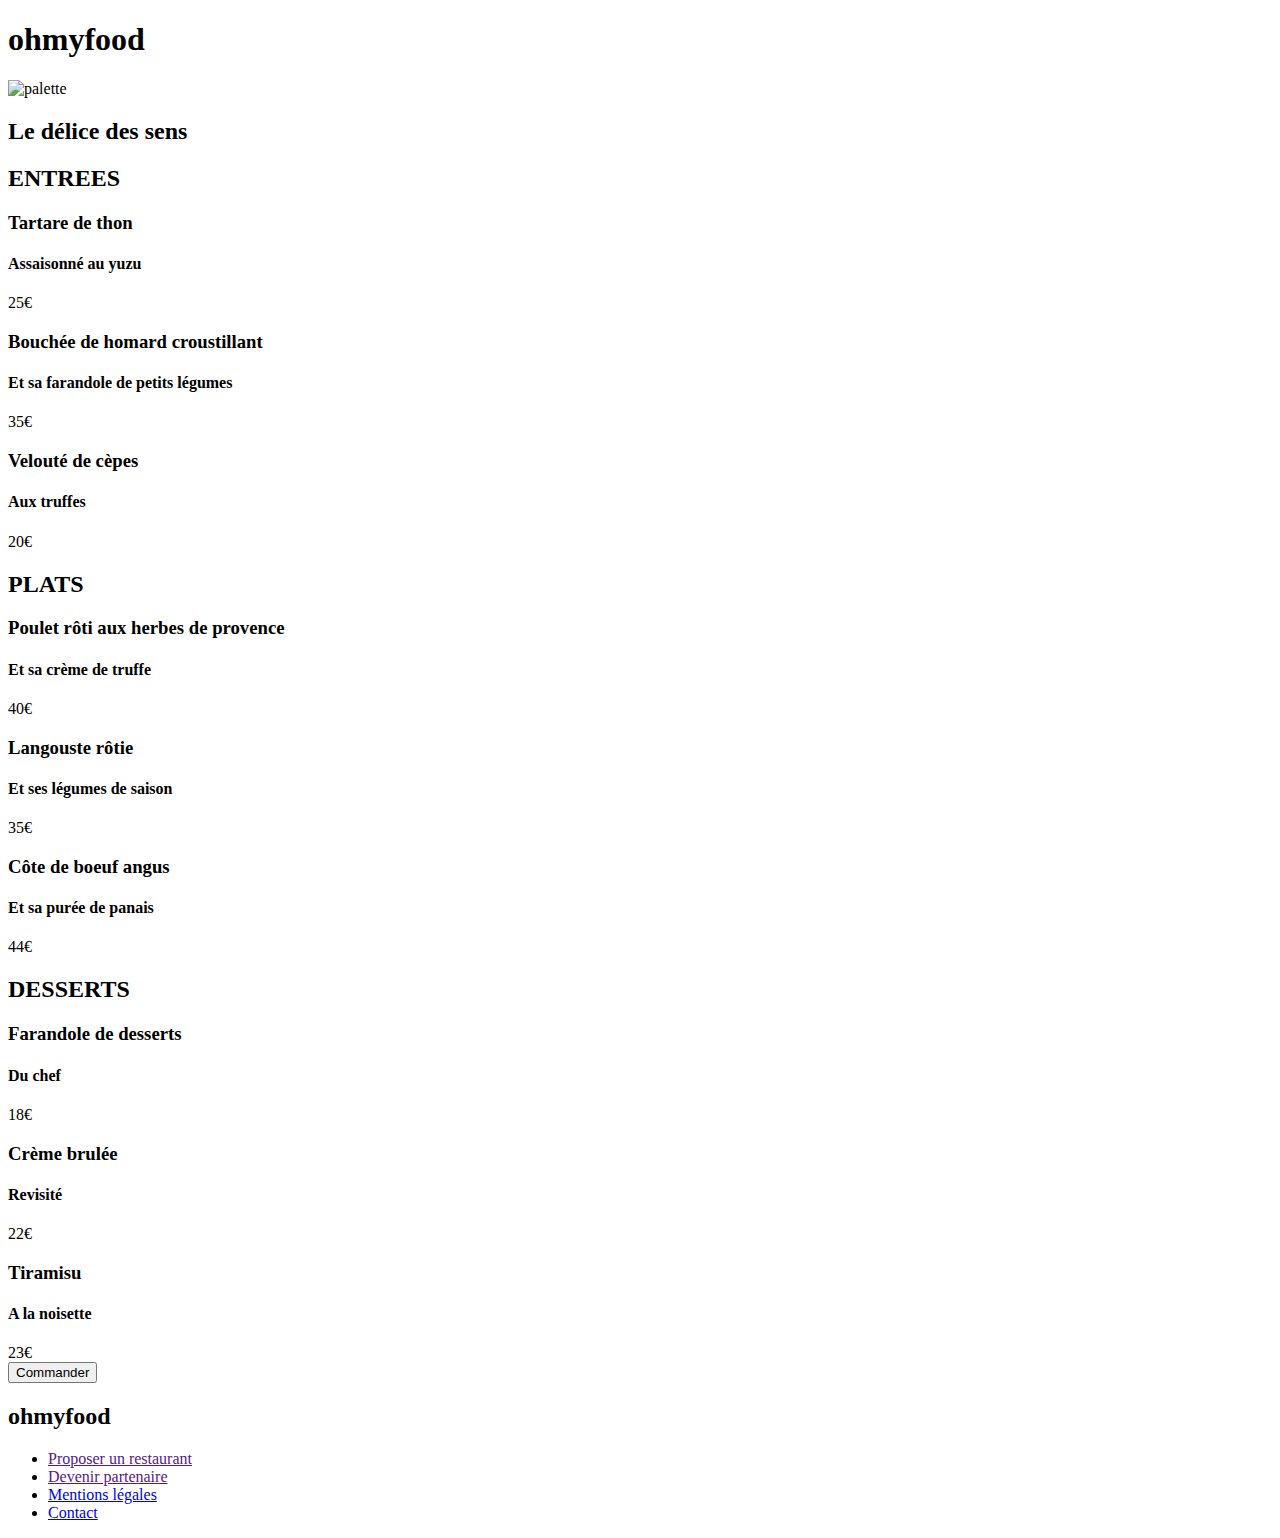
==== délice.html @ fc26acbf "Add files via upload" ====
<!DOCTYPE html>
<html lang="fr">
<head>
        <meta charset="UTF-8">
        <meta name="viewport" content="width=device-width, initial-scale=1.0">
        <link rel="stylesheet" href="https://use.fontawesome.com/releases/v5.15.1/css/all.css" integrity="sha384-vp86vTRFVJgpjF9jiIGPEEqYqlDwgyBgEF109VFjmqGmIY/Y4HV4d3Gp2irVfcrp" crossorigin="anonymous">
        <link href="https://fonts.googleapis.com/css2?family=Shrikhand&display=swap" rel="stylesheet" />
        <link href="https://fonts.googleapis.com/css2?family=Roboto&display=swap" rel="stylesheet" />
        <link rel="stylesheet" href="css/style.css" />
        <title>Le délice des sens</title>
</head>
<body>
    <header class="header-title">
        <nav>
            <i class="fas fa-arrow-left fa-lg back"></i>

        <h1>ohmyfood</h1>
        </nav>
    </header>
         
    <section class="menu">
            <img class="image" src="images/délice.jpg"
                   alt="palette" src="images/délice.jpg" />
    </section>

    <section class="main-menu">
      <h2 class="resto">Le délice des sens</h2>
      <div class="plat-list">
        <span class="fas-title"><i class="fas fa-heart"></i><i class="fas hidden fa-heart"></i></span>
        <section class="plat-type">
          <h2 class="plat-title">ENTREES</h2>
           <div class="plat-box">
            <h3>Tartare de thon</h3>
            <div class="plat-desc"
              ><h4>Assaisonné au yuzu</h4>
              <span class="prix">25€</span></div
            ><span class="check-appear"><i class="fas fa-check"></i></span>
          </div>
          <div class="plat-box">
            <h3>Bouchée de homard croustillant</h3>
            <div class="plat-desc"
              ><h4>Et sa farandole de petits légumes</h4>
              <span class="plat">35€</span></div
            ><span class="check-appear"><i class="fas fa-check"></i></span>
          </div>
          <div class="plat-box">
            <h3>Velouté de cèpes</h3>
            <div class="plat-desc"
              ><h4>Aux truffes</h4>
              <span class="prix">20€</span></div
            ><span class="check-appear"><i class="fas fa-check"></i></span>
          </div>
        </section>
        <section class="plat-type">
          <h2 class="plat-title">PLATS</h2>
          <div class="plat-box">
            <h3>Poulet rôti aux herbes de provence</h3>
            <div class="plat-desc"
              ><h4>Et sa crème de truffe</h4>
              <span class="prix">40€</span></div
            ><span class="check-appear"><i class="fas fa-check"></i></span>
          </div>
          <div class="plat-box">
            <h3>Langouste rôtie</h3>
            <div class="plat-desc"
              ><h4>Et ses légumes de saison</h4>
              <span class="prix">35€</span></div
            ><span class="check-appear"><i class="fas fa-check"></i></span>
          </div>
          <div class="plat-box">
            <h3>Côte de boeuf angus</h3>
            <div class="plat-desc"
              ><h4>Et sa purée de panais</h4>
              <span class="prix">44€</span></div
            ><span class="check-appear"><i class="fas fa-check"></i></span>
          </div>
        </section>
        <section class="plat-type">
          <h2 class="plat-title">DESSERTS</h2>
          <div class="load-spinner load-spinner-balls"></div>
          <div class="plat-box">
            <h3>Farandole de desserts</h3>
            <div class="plat-desc"
              ><h4>Du chef</h4>
              <span class="prix">18€</span></div
            ><span class="check-appear"><i class="fas fa-check"></i></span>
          </div>
          <div class="plat-box">
            <h3>Crème brulée</h3>
            <div class="plat-desc"
              ><h4>Revisité</h4>
              <span class="prix">22€</span></div
            ><span class="check-appear"><i class="fas fa-check"></i></span>
          </div>
          <div class="plat-box">
            <h3>Tiramisu</h3>
            <div class="plat-desc"
              ><h4>A la noisette</h4>
              <span class="prix">23€</span></div
            ><span class="check-appear"><i class="fas fa-check"></i></span>
          </div>
        </section>
     
    
             <button type="submit" class="btn btn--order">Commander</button>
          </div>
        </section>
        <footer class="footer">
          <h2 class="footer">ohmyfood</h2>
          <ul>
            <li><i class="fas fa-utensils"></i><a href=""> Proposer un restaurant</a></li>
            <li><i class="fas fa-hands-helping"></i><a href=""> Devenir partenaire</a></li>
            <li><a href="#">Mentions légales</a></li>
            <li><a href="mailto:ohmyfood@sfr.fr">Contact</a></li>
          </ul>
        </footer>
    
</body>
</html>
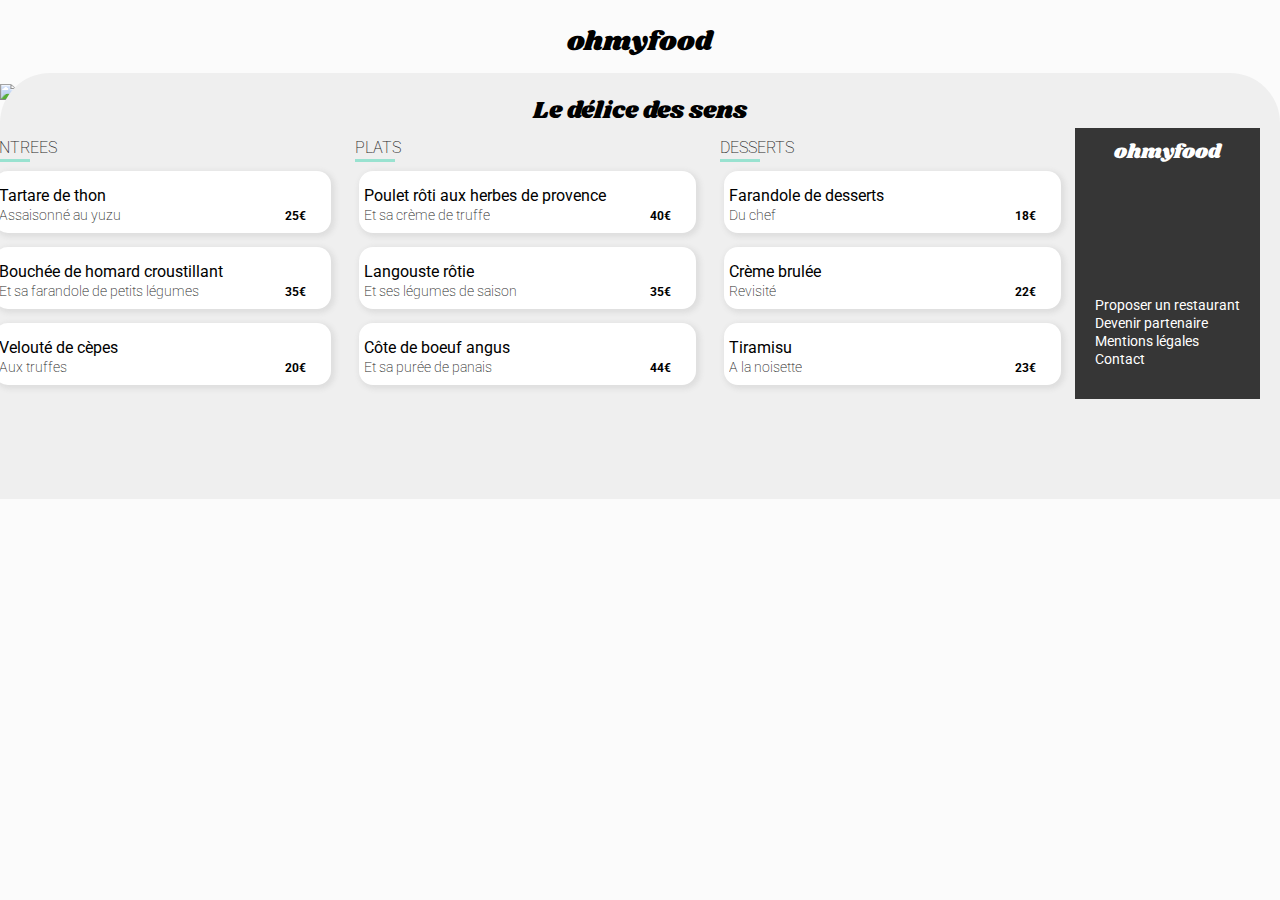
==== commit 14139400: "Add files via upload" ====
--- a/délice.html
+++ b/délice.html
@@ -10,12 +10,13 @@
         <title>Le délice des sens</title>
 </head>
 <body>
-    <header class="header-title">
-        <nav>
-            <i class="fas fa-arrow-left fa-lg back"></i>
-
-        <h1>ohmyfood</h1>
+  <header class="header-title">
+    <a href="index.html">  
+      <nav>
+          <i class="fas fa-arrow-left fa-lg back"></i>
+          <h1>ohmyfood</h1>
         </nav>
+    </a>
     </header>
          
     <section class="menu">
@@ -31,24 +32,26 @@
           <h2 class="plat-title">ENTREES</h2>
            <div class="plat-box">
             <h3>Tartare de thon</h3>
-            <div class="plat-desc"
-              ><h4>Assaisonné au yuzu</h4>
+            <div class="plat-desc">
+              <h4>Assaisonné au yuzu</h4>
               <span class="prix">25€</span></div
             ><span class="check-appear"><i class="fas fa-check"></i></span>
           </div>
           <div class="plat-box">
             <h3>Bouchée de homard croustillant</h3>
-            <div class="plat-desc"
-              ><h4>Et sa farandole de petits légumes</h4>
-              <span class="plat">35€</span></div
-            ><span class="check-appear"><i class="fas fa-check"></i></span>
+            <div class="plat-desc">
+              <h4>Et sa farandole de petits légumes</h4>
+              <span class="prix">35€</span>
+            </div>
+            <span class="check-appear"><i class="fas fa-check"></i></span>
           </div>
           <div class="plat-box">
             <h3>Velouté de cèpes</h3>
-            <div class="plat-desc"
-              ><h4>Aux truffes</h4>
-              <span class="prix">20€</span></div
-            ><span class="check-appear"><i class="fas fa-check"></i></span>
+            <div class="plat-desc">
+              <h4>Aux truffes</h4>
+              <span class="prix">20€</span>
+            </div>
+            <span class="check-appear"><i class="fas fa-check"></i></span>
           </div>
         </section>
         <section class="plat-type">
@@ -82,8 +85,9 @@
             <h3>Farandole de desserts</h3>
             <div class="plat-desc"
               ><h4>Du chef</h4>
-              <span class="prix">18€</span></div
-            ><span class="check-appear"><i class="fas fa-check"></i></span>
+              <span class="prix">18€</span>
+            </div>
+            <span class="check-appear"><i class="fas fa-check"></i></span>
           </div>
           <div class="plat-box">
             <h3>Crème brulée</h3>
@@ -96,24 +100,21 @@
             <h3>Tiramisu</h3>
             <div class="plat-desc"
               ><h4>A la noisette</h4>
-              <span class="prix">23€</span></div
-            ><span class="check-appear"><i class="fas fa-check"></i></span>
-          </div>
+              <span class="prix">23€</span>
+            </div>
+            <span class="check-appear"><i class="fas fa-check"></i></span>
+          
         </section>
-     
-    
-             <button type="submit" class="btn btn--order">Commander</button>
-          </div>
-        </section>
-        <footer class="footer">
+
+        <footer class="foot">
           <h2 class="footer">ohmyfood</h2>
-          <ul>
+           <ul>
             <li><i class="fas fa-utensils"></i><a href=""> Proposer un restaurant</a></li>
             <li><i class="fas fa-hands-helping"></i><a href=""> Devenir partenaire</a></li>
             <li><a href="#">Mentions légales</a></li>
-            <li><a href="mailto:ohmyfood@sfr.fr">Contact</a></li>
+            <li><a href="mailto:ohmyfood@sfr.fr"> Contact</a></li>
           </ul>
         </footer>
-    
-</body>
-</html>+
+  </body>
+  </html>--- a/css/style.css
+++ b/css/style.css
@@ -0,0 +1,846 @@
+.load-ball {
+  margin: 30px 50%;
+  width: 40px;
+  height: 40px;
+  opacity: 0;
+  position: absolute;
+}
+
+.load-ball.load-ball--index {
+  margin: 200px 40%;
+  width: 30%;
+  opacity: 0;
+}
+
+.load-ball-spin {
+  animation: load-ball-spin 5s linear;
+}
+
+.load-ball-spin.load-ball-spin--index {
+  animation: load-ball-spin-index 5s alternate;
+}
+
+.load-ball-spin:before {
+  border-radius: 50%;
+  content: "";
+  width: 25px;
+  height: 25px;
+  background-color: #9b56dc;
+  position: absolute;
+  top: 0;
+  left: 0;
+  animation: load-ball-spin-before 4s;
+}
+
+.load-ball-spin:after {
+  border-radius: 50%;
+  content: "";
+  width: 20px;
+  height: 20px;
+  box-sizing: border-box;
+  background-color: #e079ff;
+  position: absolute;
+  bottom: 0;
+  right: 0;
+  animation: load-ball-spin-after 4s;
+}
+
+.ball-spin {
+  display: block;
+  top: 0;
+  left: 0;
+  width: 100%;
+  height: 100%;
+  background-color: white;
+  z-index: 1;
+  animation: ball-spin 8s;
+}
+
+@keyframes load-ball-spin {
+  0% {
+    opacity: 1;
+    transform: rotate(0);
+  }
+  50% {
+    transform: rotate(360deg);
+  }
+}
+
+@keyframes load-ball-spin-index {
+  0% {
+    opacity: 1;
+    transform: rotate(0);
+    transform: scale(4);
+  }
+  25% {
+    transform: rotate(-360deg);
+  }
+}
+
+@keyframes load-ball-spin-before {
+  0% {
+    background: #00fff2;
+    transform: translate(-10px, -10px);
+  }
+  50% {
+    background: #ff2ded;
+    transform: translate(-5px, -5px);
+  }
+  75% {
+    background: #aa00ff;
+    transform: translate(0, 0);
+  }
+  100% {
+    background: #ff7300;
+    transform: translate(-10px, -10px);
+  }
+}
+
+@keyframes load-ball-spin-after {
+  0% {
+    background: #00e1ff;
+    transform: translate(5px, 5px);
+  }
+  25% {
+    background: #9356dc;
+    transform: rotate(0deg);
+  }
+  50% {
+    background: #ff00d48c;
+    transform: translate(5px, 5px);
+  }
+  100% {
+    transform: translate(10px, 10px);
+    background: #eb8b31;
+  }
+}
+
+@keyframes ball-spin {
+  0% {
+    z-index: 1;
+    position: fixed;
+  }
+  75% {
+    z-index: 1;
+  }
+  100% {
+    z-index: -1;
+  }
+}
+
+@keyframes box-appear {
+  0% {
+    opacity: 0;
+    margin-top: -300px;
+  }
+  65% {
+    opacity: 0;
+  }
+  100% {
+    opacity: 1;
+    margin-top: 0px;
+  }
+}
+
+@keyframes check-appear {
+  from {
+    margin-left: 110%;
+  }
+  to {
+    margin-left: 90%;
+  }
+}
+
+@keyframes move-price {
+  from {
+    margin-right: 0%;
+  }
+  to {
+    margin-right: 20%;
+  }
+}
+
+@keyframes check-rotate {
+  from {
+    transform: rotate(0);
+  }
+  to {
+    transform: rotate(1440deg);
+  }
+}
+
+html {
+  max-width: 100%;
+  overflow-x: hidden;
+}
+
+body {
+  margin: 0px;
+  padding: 0px;
+  display: flex;
+  flex-direction: column;
+}
+
+.header-title {
+  padding: 0px;
+  margin: 0px;
+}
+
+.fas.back {
+  position: absolute;
+  color: #2c2c2c;
+  margin-right: 90%;
+  padding: 0px;
+}
+
+.image {
+  max-width: 100%;
+  height: auto;
+}
+
+.main-menu {
+  margin-top: -30px;
+  background-color: #EFEFEF;
+  border-radius: 50px 50px 0px 0px;
+}
+
+.plat-type {
+  overflow: hidden;
+  min-height: 150px;
+}
+
+h2.resto {
+  font-size: 24px;
+  font-weight: 400;
+  font-family: "Shrikhand";
+  color: black;
+  margin: 20px 5% 0px;
+}
+
+h2.plat-title {
+  font-size: 16px;
+  font-family: "Roboto";
+  font-weight: 200;
+  margin: 10px;
+  position: relative;
+}
+
+h2 {
+  font-size: 16px;
+  font-weight: 100;
+  color: #2c2c2c;
+  margin: 25px 6% 20px;
+}
+
+h2.plat-title::after {
+  content: "";
+  position: absolute;
+  width: 40px;
+  display: block;
+  height: 3px;
+  background-color: #99e2d0;
+  bottom: -5px;
+}
+
+/*/block plat-menu/*/
+.plat-box {
+  margin: 14px;
+  padding: 0px 25px 0px 5px;
+  border-radius: 14px;
+  background-color: white;
+  box-shadow: 2px 2px 5px 2px #ddddddfa;
+  animation: box-appear 1.5s;
+  overflow: hidden;
+}
+
+h3 {
+  font-size: 16px;
+  font-weight: 400;
+  color: black;
+  margin: 15px 0px 0px;
+}
+
+.plat-desc {
+  display: flex;
+  flex-direction: row;
+  font-weight: bold;
+  justify-content: space-between;
+  align-items: baseline;
+  width: 100%;
+}
+
+.plat-box h4 {
+  text-overflow: ellipsis;
+  white-space: nowrap;
+  overflow: hidden;
+  max-width: 70%;
+}
+
+h4 {
+  font-size: 14px;
+  font-weight: 200;
+  color: #2c2c2c;
+  margin: 2px -50px 10px 0px;
+}
+
+.prix {
+  font-size: 12px;
+  margin-right: 0px;
+}
+
+.plat-box:hover .prix {
+  animation: move-price 0.5s;
+  margin-right: 20%;
+}
+
+span {
+  display: flex;
+  flex-direction: row;
+  justify-content: space-between;
+  align-items: baseline;
+}
+
+.plat-box:hover .check-appear {
+  display: block;
+  position: relative;
+  height: 100px;
+  margin-top: -100px;
+  margin-left: 93%;
+  width: 100px;
+  animation: check-appear 0.5s;
+}
+
+.check-appear {
+  display: none;
+  background-color: #99e2d0;
+}
+
+span {
+  /*/display: flex;/*/
+  flex-direction: row;
+  justify-content: space-between;
+  align-items: baseline;
+}
+
+.plat-box:hover h4 {
+  text-overflow: ellipsis;
+  white-space: nowrap;
+  overflow: hidden;
+  width: 80%;
+}
+
+.fas.fa-check {
+  background-color: white;
+  margin: 12%;
+  border-radius: 50%;
+  color: #99e2d0;
+  padding: 2px;
+}
+
+.plat-box:hover .fa-check {
+  margin: 50% 10px;
+  animation: check-appear 0.5s;
+}
+
+.fas-title .fas:not(.hidden) {
+  margin-top: -35px;
+  position: absolute;
+  margin-left: 83%;
+  font-size: 20px;
+  -webkit-text-stroke: 1px black;
+  color: transparent;
+}
+
+.fas-title .fas:not(.hidden):hover {
+  opacity: 0;
+}
+
+.fas-title .fas.hidden {
+  margin-top: -36px;
+  position: absolute;
+  margin-left: 83%;
+  opacity: 0;
+  font-size: 20px;
+  -webkit-text-stroke: black;
+  transition: 0.5s ease-out;
+  background: linear-gradient(210deg, #ff79da, #9356dc, #ff2dc5, #ffbc2d, #ff7300) right;
+  -webkit-background-clip: text;
+  -webkit-text-fill-color: transparent;
+  background-size: 0%;
+}
+
+.fas-title .fas.hidden:hover {
+  opacity: 1;
+  background-size: 100%;
+  cursor: pointer;
+}
+
+.btn {
+  border-radius: 40px 40px 40px 40px;
+  padding: 15px 20px;
+  margin-bottom: 20px;
+  background: linear-gradient(#ff79da, #9356dc);
+  border-style: hidden;
+  font-size: 15px;
+  font-weight: 400;
+  color: white;
+  margin: 0px 0px 40px;
+  box-shadow: 2px 2px 5px 2px #EFEFEF;
+}
+
+.btn:hover {
+  background: linear-gradient(#ff79da, #9356dc);
+}
+
+.btn--order {
+  display: block;
+  margin: 40px auto 50px;
+  padding: 15px 40px;
+}
+
+figure {
+  margin: 0px 10% 0px 10px;
+  margin-right: 10%;
+  min-width: 96%;
+  height: 250px;
+  background-color: white;
+  border-radius: 20px 20px 20px 20px;
+  box-shadow: 2px 2px 5px 2px #dddddd;
+  display: flex;
+  flex-direction: row;
+  flex-wrap: wrap;
+}
+
+figure .fas.hidden:hover {
+  opacity: 1;
+  background-size: 100%;
+}
+
+body {
+  padding: 0;
+  margin: 0;
+  background-color: #fbfbfb;
+  width: 100%;
+  height: 100%;
+  z-index: -1;
+  font-family: "Roboto";
+}
+
+.resto-body {
+  justify-content: center;
+  margin: 0px;
+  padding: 0px;
+}
+
+header {
+  text-align: center;
+  font-family: "Shrikhand";
+}
+
+h1 {
+  font-size: 27px;
+  font-weight: 400;
+  color: black;
+  font-family: "Shrikhand";
+  margin: 5px;
+}
+
+/*/.gps-wrap {
+  max-width: 1200px;
+  margin: 5px;
+}/*/
+nav {
+  margin: 0px;
+  display: flex;
+  flex-direction: row;
+  align-items: center;
+  justify-content: center;
+  padding: 17px;
+  box-shadow: 2px 3px 3px 2px #9a9a9a;
+}
+
+.localisation {
+  background-color: #e4e4e4;
+  box-shadow: inset 0 3px 5px -5px #2c2c2c;
+}
+
+.fas.mapmarker {
+  color: #2c2c2c;
+  margin-right: 10px;
+  justify-content: center;
+}
+
+p {
+  font-family: "Roboto";
+  font-weight: 200;
+  font-size: 16px;
+  color: black;
+  margin: 0px 10px;
+}
+
+.discover {
+  background-color: #EFEFEF;
+  text-align: center;
+  opacity: 3.0;
+  box-shadow: 2px 2px 3px -3px rgba(0, 0, 0, 0.2);
+  padding-top: 30px;
+  padding-bottom: 30px;
+}
+
+.discover h2 {
+  margin: 22px 5% 0px;
+  font-size: 24px;
+  font-weight: 800 strong;
+  font-family: "Roboto";
+  color: #2c2c2c;
+}
+
+.discover .reserve p {
+  margin: 0px 10px 5px;
+  padding-top: 8px;
+  font-family: "Roboto";
+  font-size: 18px;
+  font-weight: 200 strong;
+  color: black;
+  box-shadow: -1px 2px 1px 1px rgba(0, 0, 0, 0.2);
+}
+
+.discover .btn {
+  background: linear-gradient(#ff79da, #9356dc);
+  margin-top: 15px;
+  margin-bottom: 20px;
+  padding: 14px 22px;
+  border-radius: 20px;
+  border-style: hidden;
+  box-shadow: 0 px 2px 2px 2px rgba(5, 1, 1, 0.2);
+  font-size: 14px;
+}
+
+.section-block {
+  padding: 0px 20px 0px 10px;
+  margin: 12px;
+  margin: 20px 4%;
+  padding: 12px;
+  padding-bottom: 20px;
+  display: flex;
+  flex-direction: row;
+  align-items: baseline;
+  justify-content: left;
+  border-radius: 14px;
+  background-color: #EFEFEF;
+  font-weight: bold;
+  box-shadow: -3px 3px 2px 2px rgba(0, 0, 0, 0.3);
+}
+
+.section-block:hover {
+  background: linear-gradient(to right, rgba(213, 171, 238, 0.2), rgba(166, 86, 220, 0.2));
+}
+
+.step {
+  padding: 4px 8px;
+  margin-right: 4%;
+  margin-left: -22px;
+  border-radius: 50%;
+  background-color: #9356dc;
+  color: #fbfbfb;
+  font-weight: lighter;
+}
+
+div {
+  display: block;
+}
+
+.section-body section {
+  margin: 0px 0px;
+}
+
+.section-function {
+  display: flex;
+  flex-direction: column;
+  padding-bottom: 30px;
+  background-color: #f6f6f6;
+}
+
+.section-function .fas {
+  margin-right: 8%;
+  margin-left: 4%;
+  color: gray;
+  font-size: 16px;
+}
+
+.section-function .fas:hover {
+  color: #9356dc;
+}
+
+.section-function p {
+  font-family: "Roboto";
+  font-size: 16px;
+  color: black;
+  font-weight: 800 strong;
+}
+
+.section-restos {
+  display: flex;
+  flex-direction: column;
+  width: 100%;
+  background-color: #EFEFEF;
+  box-shadow: inset 0px 1px 2px 1px rgba(0, 0, 0, 0.1);
+}
+
+h2.index {
+  margin: 25px 15px 10px;
+  font-size: 24px;
+  font-weight: 800;
+  font-family: "Roboto";
+  color: black;
+  text-align: left;
+}
+
+h2.index-block {
+  margin: 25px 20px;
+  padding-top: 30px;
+}
+
+.section-restaurants a {
+  margin: 25px 20px;
+  width: 35%;
+}
+
+h3.index {
+  font-size: 20px;
+  font-weight: 500 strong;
+  color: black;
+  margin: 0px 10px 5px;
+}
+
+html {
+  font-family: "Roboto";
+}
+
+figure {
+  margin: 0px 10% 0px 10px;
+  padding: 1px 2px 2px 2px;
+  padding-bottom: 15px;
+  margin-right: 8%;
+  min-width: 95%;
+  height: 250px;
+  display: flex;
+  flex-direction: row;
+  flex-wrap: wrap;
+  background-color: white;
+  border-radius: 24px 24px 24px 24px;
+  box-shadow: 1px 0px 0px 1px #E0E0E0;
+}
+
+.click-new {
+  border-radius: 8%;
+  padding: 5px 10px;
+  margin-left: 70%;
+  margin-top: 15px;
+  position: absolute;
+  float: right;
+  background-color: #99e2d0;
+  color: #2c9c81;
+  font-size: 12px;
+  font-weight: bold;
+}
+
+.img {
+  width: 100%;
+  height: 180px;
+  overflow: hidden;
+  border-radius: 20px 20px 0px 0px;
+  box-shadow: 0px 0px 1px 1px rgba(0, 0, 0, 0.1);
+  display: block;
+  object-fit: cover;
+  padding: 0;
+}
+
+a {
+  text-decoration: none;
+  color: inherit;
+  color: white;
+}
+
+a:-webkit-any-link {
+  color: -webkit-link;
+  cursor: pointer;
+}
+
+/*/title and heart figure/*/
+.fas-title .fas:not(.hidden) {
+  margin-top: -35px;
+  position: absolute;
+  margin-left: 83%;
+  font-size: 20px;
+  -webkit-text-stroke: 1px black;
+  color: transparent;
+}
+
+.fas-title .fas:not(.hidden):hover {
+  opacity: 0;
+}
+
+.fas-title .fas.hidden {
+  margin-top: -36px;
+  position: absolute;
+  margin-left: 83%;
+  opacity: 0;
+  font-size: 21px;
+  -webkit-text-stroke: 1px black;
+  transition: 0.5s ease-out;
+  background: linear-gradient(210deg, #ff79da, #9356dc, #ff2dc5, #ffbc2d, #ff7300) right;
+  -webkit-background-clip: text;
+  -webkit-text-fill-color: transparent;
+  background-size: 0%;
+}
+
+.fas-title .fas.hidden:hover {
+  opacity: 1;
+  background-size: 100%;
+  cursor: pointer;
+}
+
+figure .fas:not(.hidden) {
+  margin-top: 0px;
+  position: absolute;
+  margin-left: 85%;
+  font-size: 20px;
+  -webkit-text-stroke: 1px black;
+  color: transparent;
+}
+
+figure .fas:not(.hidden):hover {
+  opacity: 0;
+}
+
+figure .fas.hidden {
+  margin-top: -1px;
+  position: absolute;
+  margin-left: 85%;
+  font-size: 20px;
+  -webkit-text-stroke: 1px white;
+  transition: 0.5s ease-out;
+  opacity: 0;
+  background-size: 0%;
+  background: linear-gradient(210deg, #ff79da, #9356dc, #ff2dc5, #ffbc2d, #ff7300) right;
+  -webkit-background-clip: text;
+  -webkit-text-fill-color: transparent;
+}
+
+figure .fas.hidden:hover {
+  opacity: 1;
+  background-size: 100%;
+}
+
+figcaption {
+  min-width: 98%;
+}
+
+figcaption div {
+  display: flex;
+  flex-direction: row;
+  justify-content: space-between;
+}
+
+figcaption p {
+  font-size: 14px;
+  font-weight: 200;
+  color: black;
+  text-align: left;
+  margin: 0px 10px;
+}
+
+.a {
+  text-decoration: none;
+  color: white;
+}
+
+.foot {
+  background-color: #363636;
+  display: flex;
+  text-align: left;
+  flex-direction: column;
+  justify-content: space-between;
+  font-family: "Shrikhand";
+  color: white;
+  padding: 10px;
+  margin: 0px;
+  line-height: 0.5em;
+}
+
+.foot h2.footer {
+  background-color: #363636;
+  font-family: "Shrikhand";
+  font-size: 20px;
+  color: white;
+  margin: 5px;
+  padding-top: 5px;
+}
+
+.foot ul {
+  list-style: none;
+  text-decoration: none;
+  font-family: "Roboto";
+  padding: 5px;
+}
+
+.foot a {
+  font-size: 14px;
+  color: white;
+}
+
+.foot li {
+  text-decoration: none;
+  padding: 5px;
+}
+
+@media screen and (min-width: 900px) {
+  header {
+    margin: 0px;
+    padding: 0px;
+    height: 40%;
+    overflow: hidden;
+  }
+  header .img {
+    object-fit: scale-down;
+  }
+  h2.resto {
+    text-align: center;
+  }
+  .plat-list {
+    padding-bottom: 100px;
+    margin-left: -20px;
+    margin-right: 20px;
+    display: flex;
+    flex-direction: row;
+    flex-wrap: wrap-reverse;
+  }
+  .plat-type {
+    flex: 3;
+  }
+  .footer {
+    margin: 0px;
+    text-align: center;
+  }
+  .btn--order {
+    position: absolute;
+    display: block;
+    height: 60px;
+    width: 90%;
+    margin: 60px 60px 20px 60px;
+  }
+  .fas.back {
+    margin-left: -5%;
+  }
+  .plat-box:hover .fa-check {
+    animation: check-appear 0.5s;
+  }
+  .fas-title .fas:not(.hidden) {
+    margin-left: 98%;
+  }
+  .fas-title .fas.hidden {
+    margin-left: 98%;
+  }
+}
+/*# sourceMappingURL=style.css.map */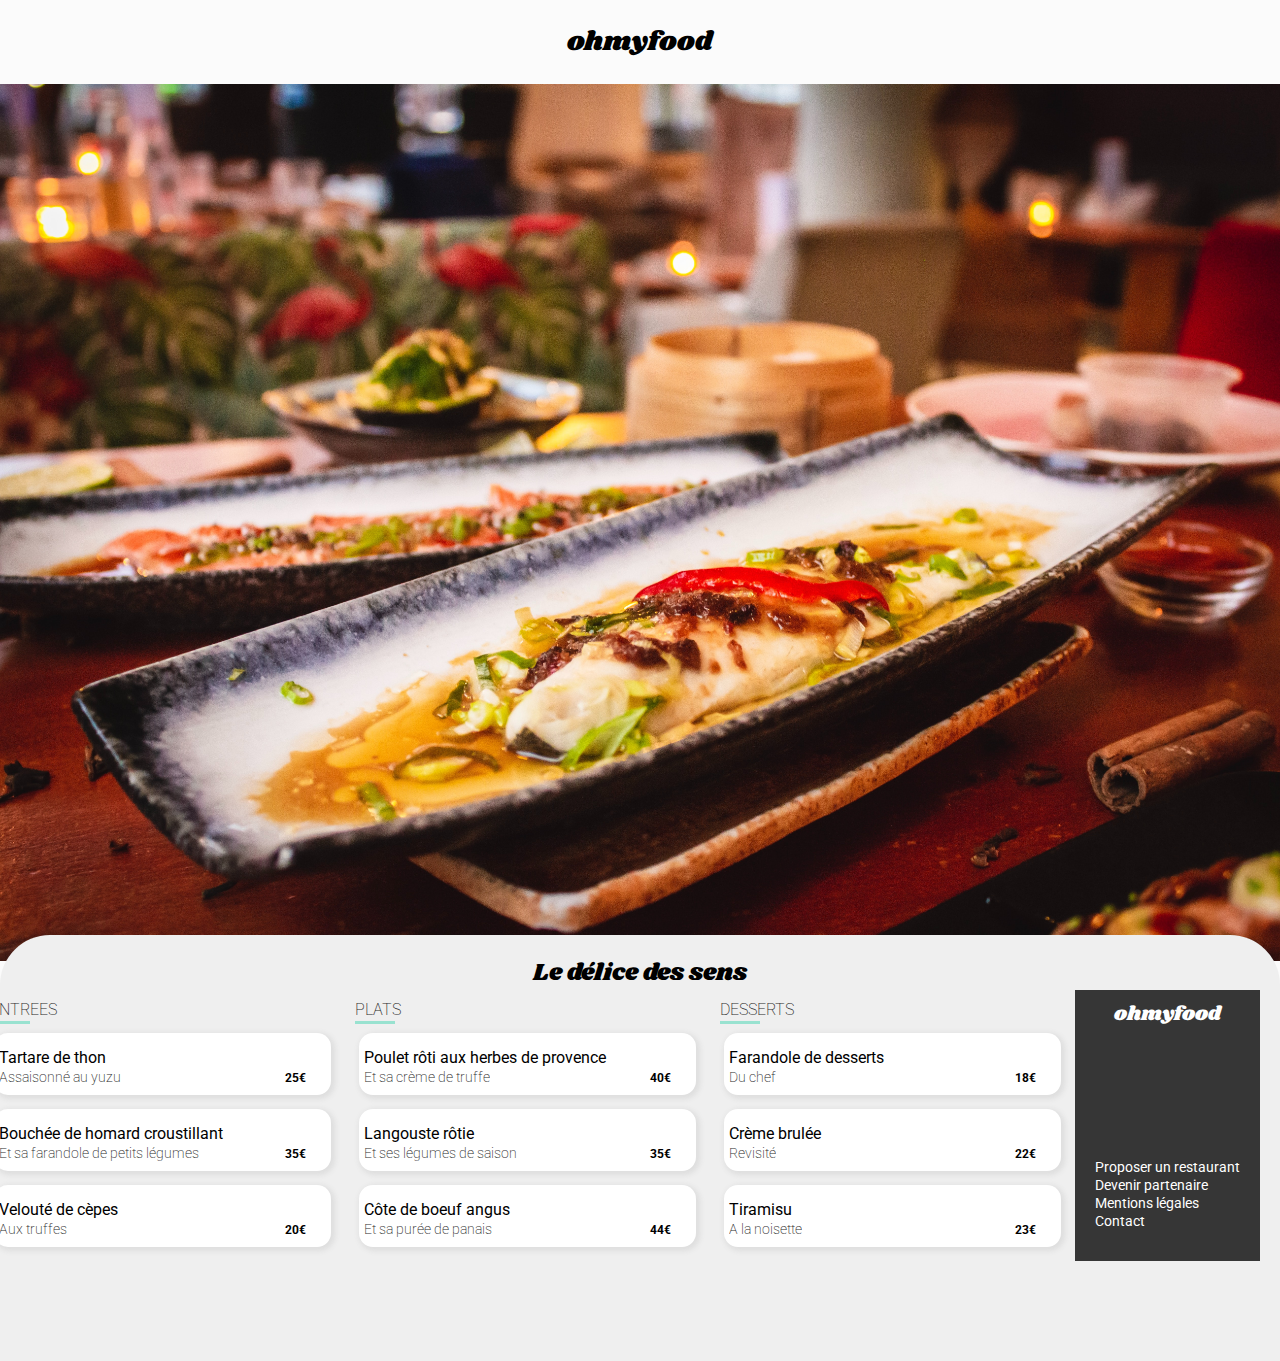
==== commit 48e1fe04: "my project" ====
--- a/délice.html
+++ b/délice.html
@@ -1,120 +1,120 @@
-<!DOCTYPE html>
-<html lang="fr">
-<head>
-        <meta charset="UTF-8">
-        <meta name="viewport" content="width=device-width, initial-scale=1.0">
-        <link rel="stylesheet" href="https://use.fontawesome.com/releases/v5.15.1/css/all.css" integrity="sha384-vp86vTRFVJgpjF9jiIGPEEqYqlDwgyBgEF109VFjmqGmIY/Y4HV4d3Gp2irVfcrp" crossorigin="anonymous">
-        <link href="https://fonts.googleapis.com/css2?family=Shrikhand&display=swap" rel="stylesheet" />
-        <link href="https://fonts.googleapis.com/css2?family=Roboto&display=swap" rel="stylesheet" />
-        <link rel="stylesheet" href="css/style.css" />
-        <title>Le délice des sens</title>
-</head>
-<body>
-  <header class="header-title">
-    <a href="index.html">  
-      <nav>
-          <i class="fas fa-arrow-left fa-lg back"></i>
-          <h1>ohmyfood</h1>
-        </nav>
-    </a>
-    </header>
-         
-    <section class="menu">
-            <img class="image" src="images/délice.jpg"
-                   alt="palette" src="images/délice.jpg" />
-    </section>
-
-    <section class="main-menu">
-      <h2 class="resto">Le délice des sens</h2>
-      <div class="plat-list">
-        <span class="fas-title"><i class="fas fa-heart"></i><i class="fas hidden fa-heart"></i></span>
-        <section class="plat-type">
-          <h2 class="plat-title">ENTREES</h2>
-           <div class="plat-box">
-            <h3>Tartare de thon</h3>
-            <div class="plat-desc">
-              <h4>Assaisonné au yuzu</h4>
-              <span class="prix">25€</span></div
-            ><span class="check-appear"><i class="fas fa-check"></i></span>
-          </div>
-          <div class="plat-box">
-            <h3>Bouchée de homard croustillant</h3>
-            <div class="plat-desc">
-              <h4>Et sa farandole de petits légumes</h4>
-              <span class="prix">35€</span>
-            </div>
-            <span class="check-appear"><i class="fas fa-check"></i></span>
-          </div>
-          <div class="plat-box">
-            <h3>Velouté de cèpes</h3>
-            <div class="plat-desc">
-              <h4>Aux truffes</h4>
-              <span class="prix">20€</span>
-            </div>
-            <span class="check-appear"><i class="fas fa-check"></i></span>
-          </div>
-        </section>
-        <section class="plat-type">
-          <h2 class="plat-title">PLATS</h2>
-          <div class="plat-box">
-            <h3>Poulet rôti aux herbes de provence</h3>
-            <div class="plat-desc"
-              ><h4>Et sa crème de truffe</h4>
-              <span class="prix">40€</span></div
-            ><span class="check-appear"><i class="fas fa-check"></i></span>
-          </div>
-          <div class="plat-box">
-            <h3>Langouste rôtie</h3>
-            <div class="plat-desc"
-              ><h4>Et ses légumes de saison</h4>
-              <span class="prix">35€</span></div
-            ><span class="check-appear"><i class="fas fa-check"></i></span>
-          </div>
-          <div class="plat-box">
-            <h3>Côte de boeuf angus</h3>
-            <div class="plat-desc"
-              ><h4>Et sa purée de panais</h4>
-              <span class="prix">44€</span></div
-            ><span class="check-appear"><i class="fas fa-check"></i></span>
-          </div>
-        </section>
-        <section class="plat-type">
-          <h2 class="plat-title">DESSERTS</h2>
-          <div class="load-spinner load-spinner-balls"></div>
-          <div class="plat-box">
-            <h3>Farandole de desserts</h3>
-            <div class="plat-desc"
-              ><h4>Du chef</h4>
-              <span class="prix">18€</span>
-            </div>
-            <span class="check-appear"><i class="fas fa-check"></i></span>
-          </div>
-          <div class="plat-box">
-            <h3>Crème brulée</h3>
-            <div class="plat-desc"
-              ><h4>Revisité</h4>
-              <span class="prix">22€</span></div
-            ><span class="check-appear"><i class="fas fa-check"></i></span>
-          </div>
-          <div class="plat-box">
-            <h3>Tiramisu</h3>
-            <div class="plat-desc"
-              ><h4>A la noisette</h4>
-              <span class="prix">23€</span>
-            </div>
-            <span class="check-appear"><i class="fas fa-check"></i></span>
-          
-        </section>
-
-        <footer class="foot">
-          <h2 class="footer">ohmyfood</h2>
-           <ul>
-            <li><i class="fas fa-utensils"></i><a href=""> Proposer un restaurant</a></li>
-            <li><i class="fas fa-hands-helping"></i><a href=""> Devenir partenaire</a></li>
-            <li><a href="#">Mentions légales</a></li>
-            <li><a href="mailto:ohmyfood@sfr.fr"> Contact</a></li>
-          </ul>
-        </footer>
-
-  </body>
+<!DOCTYPE html>
+<html lang="fr">
+<head>
+        <meta charset="UTF-8">
+        <meta name="viewport" content="width=device-width, initial-scale=1.0">
+        <link rel="stylesheet" href="https://use.fontawesome.com/releases/v5.15.1/css/all.css" integrity="sha384-vp86vTRFVJgpjF9jiIGPEEqYqlDwgyBgEF109VFjmqGmIY/Y4HV4d3Gp2irVfcrp" crossorigin="anonymous">
+        <link href="https://fonts.googleapis.com/css2?family=Shrikhand&display=swap" rel="stylesheet" />
+        <link href="https://fonts.googleapis.com/css2?family=Roboto&display=swap" rel="stylesheet" />
+        <link rel="stylesheet" href="css/style.css" />
+        <title>Le délice des sens</title>
+</head>
+<body>
+  <header class="header-title">
+    <a href="index.html">  
+      <nav>
+          <i class="fas fa-arrow-left fa-lg back"></i>
+          <h1>ohmyfood</h1>
+        </nav>
+    </a>
+    </header>
+         
+    <section class="menu">
+            <img class="image" src="images/délice.jpg"
+                   alt="palette" src="images/délice.jpg" />
+    </section>
+
+    <section class="main-menu">
+      <h2 class="resto">Le délice des sens</h2>
+      <div class="plat-list">
+        <span class="fas-title"><i class="fas fa-heart"></i><i class="fas hidden fa-heart"></i></span>
+        <section class="plat-type">
+          <h2 class="plat-title">ENTREES</h2>
+           <div class="plat-box">
+            <h3>Tartare de thon</h3>
+            <div class="plat-desc">
+              <h4>Assaisonné au yuzu</h4>
+              <span class="prix">25€</span></div
+            ><span class="check-appear"><i class="fas fa-check"></i></span>
+          </div>
+          <div class="plat-box">
+            <h3>Bouchée de homard croustillant</h3>
+            <div class="plat-desc">
+              <h4>Et sa farandole de petits légumes</h4>
+              <span class="prix">35€</span>
+            </div>
+            <span class="check-appear"><i class="fas fa-check"></i></span>
+          </div>
+          <div class="plat-box">
+            <h3>Velouté de cèpes</h3>
+            <div class="plat-desc">
+              <h4>Aux truffes</h4>
+              <span class="prix">20€</span>
+            </div>
+            <span class="check-appear"><i class="fas fa-check"></i></span>
+          </div>
+        </section>
+        <section class="plat-type">
+          <h2 class="plat-title">PLATS</h2>
+          <div class="plat-box">
+            <h3>Poulet rôti aux herbes de provence</h3>
+            <div class="plat-desc"
+              ><h4>Et sa crème de truffe</h4>
+              <span class="prix">40€</span></div
+            ><span class="check-appear"><i class="fas fa-check"></i></span>
+          </div>
+          <div class="plat-box">
+            <h3>Langouste rôtie</h3>
+            <div class="plat-desc"
+              ><h4>Et ses légumes de saison</h4>
+              <span class="prix">35€</span></div
+            ><span class="check-appear"><i class="fas fa-check"></i></span>
+          </div>
+          <div class="plat-box">
+            <h3>Côte de boeuf angus</h3>
+            <div class="plat-desc"
+              ><h4>Et sa purée de panais</h4>
+              <span class="prix">44€</span></div
+            ><span class="check-appear"><i class="fas fa-check"></i></span>
+          </div>
+        </section>
+        <section class="plat-type">
+          <h2 class="plat-title">DESSERTS</h2>
+          <div class="load-spinner load-spinner-balls"></div>
+          <div class="plat-box">
+            <h3>Farandole de desserts</h3>
+            <div class="plat-desc"
+              ><h4>Du chef</h4>
+              <span class="prix">18€</span>
+            </div>
+            <span class="check-appear"><i class="fas fa-check"></i></span>
+          </div>
+          <div class="plat-box">
+            <h3>Crème brulée</h3>
+            <div class="plat-desc"
+              ><h4>Revisité</h4>
+              <span class="prix">22€</span></div
+            ><span class="check-appear"><i class="fas fa-check"></i></span>
+          </div>
+          <div class="plat-box">
+            <h3>Tiramisu</h3>
+            <div class="plat-desc"
+              ><h4>A la noisette</h4>
+              <span class="prix">23€</span>
+            </div>
+            <span class="check-appear"><i class="fas fa-check"></i></span>
+          
+        </section>
+
+        <footer class="foot">
+          <h2 class="footer">ohmyfood</h2>
+           <ul>
+            <li><i class="fas fa-utensils"></i><a href=""> Proposer un restaurant</a></li>
+            <li><i class="fas fa-hands-helping"></i><a href=""> Devenir partenaire</a></li>
+            <li><a href="#">Mentions légales</a></li>
+            <li><a href="mailto:ohmyfood@sfr.fr"> Contact</a></li>
+          </ul>
+        </footer>
+
+  </body>
   </html>--- a/css/style.css
+++ b/css/style.css
@@ -445,9 +445,9 @@
   margin: 5px;
 }
 
-/*/.gps-wrap {
-  max-width: 1200px;
-  margin: 5px;
+/*/.gps-wrap {
+  max-width: 1200px;
+  margin: 5px;
 }/*/
 nav {
   margin: 0px;
